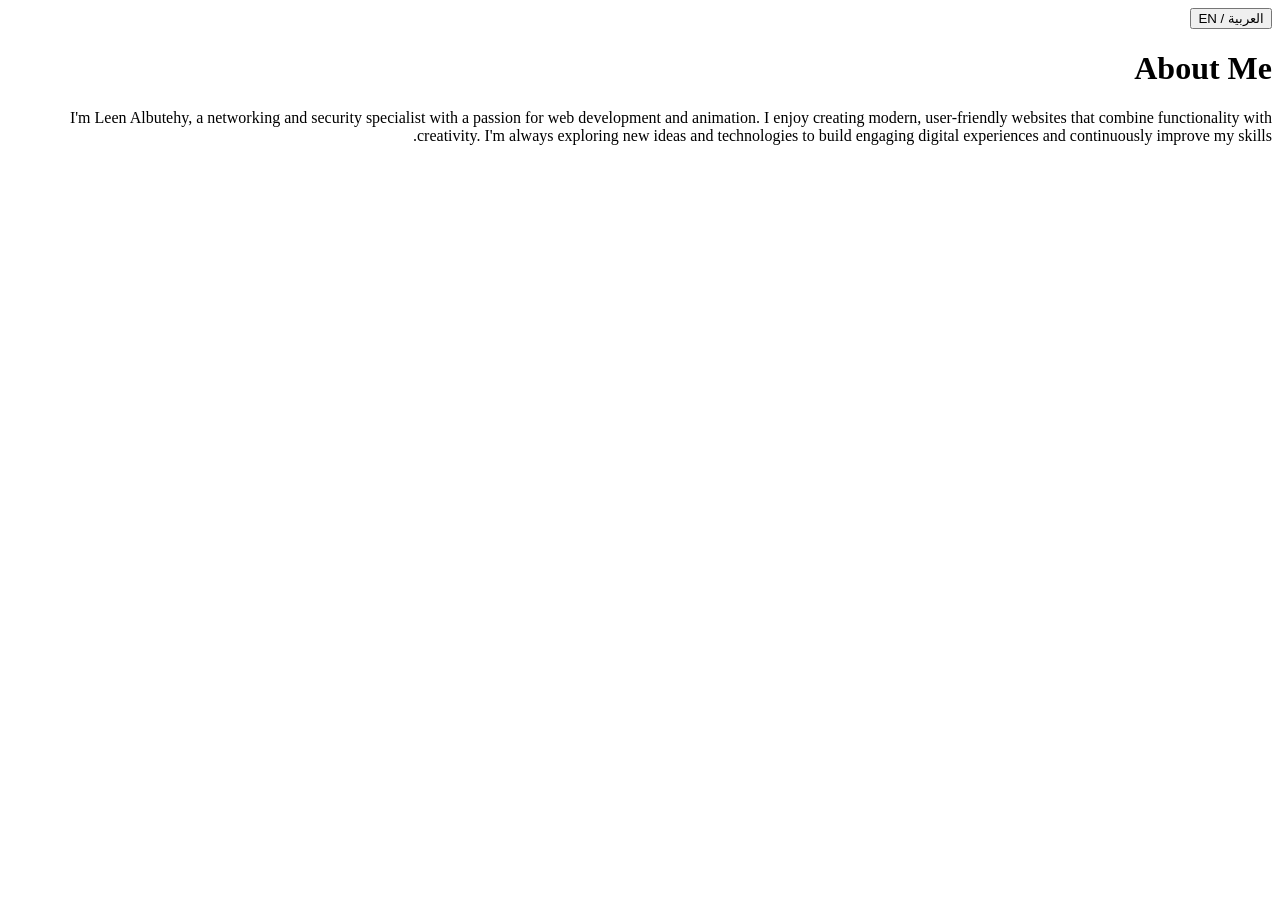
==== about.html @ 06b18717 "Upload website files" ====
<!DOCTYPE html>
<html lang="ar" dir="rtl">
<head>
    <meta charset="UTF-8">
    <title>About Me - Leen Albutehy</title>
    <link rel="stylesheet" href="style.css">
</head>
<body>
     <button id="lang-toggle">العربية / EN</button> 
     <h1 data-en="About Me" data-ar="نبذة عني">About Me</h1>
    <p data-en="I'm Leen Albutehy, a networking and security specialist with a passion for web development and animation. I enjoy creating modern, user-friendly websites that combine functionality with creativity. I'm always exploring new ideas and technologies to build engaging digital experiences and continuously improve my skills." data-ar="أنا لين البطحي، متخصصة في الشبكات والأمن السيبراني، ولدي شغف بتطوير المواقع الإلكترونية وتصميم الرسوم المتحركة. أستمتع بإنشاء مواقع عصرية وسهلة الاستخدام تجمع بين الأداء والإبداع. وأسعى دائمًا لاكتشاف أفكار وتقنيات جديدة لبناء تجارب رقمية مميزة وتطوير مهاراتي باستمرار.">I'm Leen Albutehy, a networking and security specialist with a passion for web development and animation. I enjoy creating modern, user-friendly websites that combine functionality with creativity. I'm always exploring new ideas and technologies to build engaging digital experiences and continuously improve my skills.</p>
    <script src="script.js"></script>
</body>
</html>
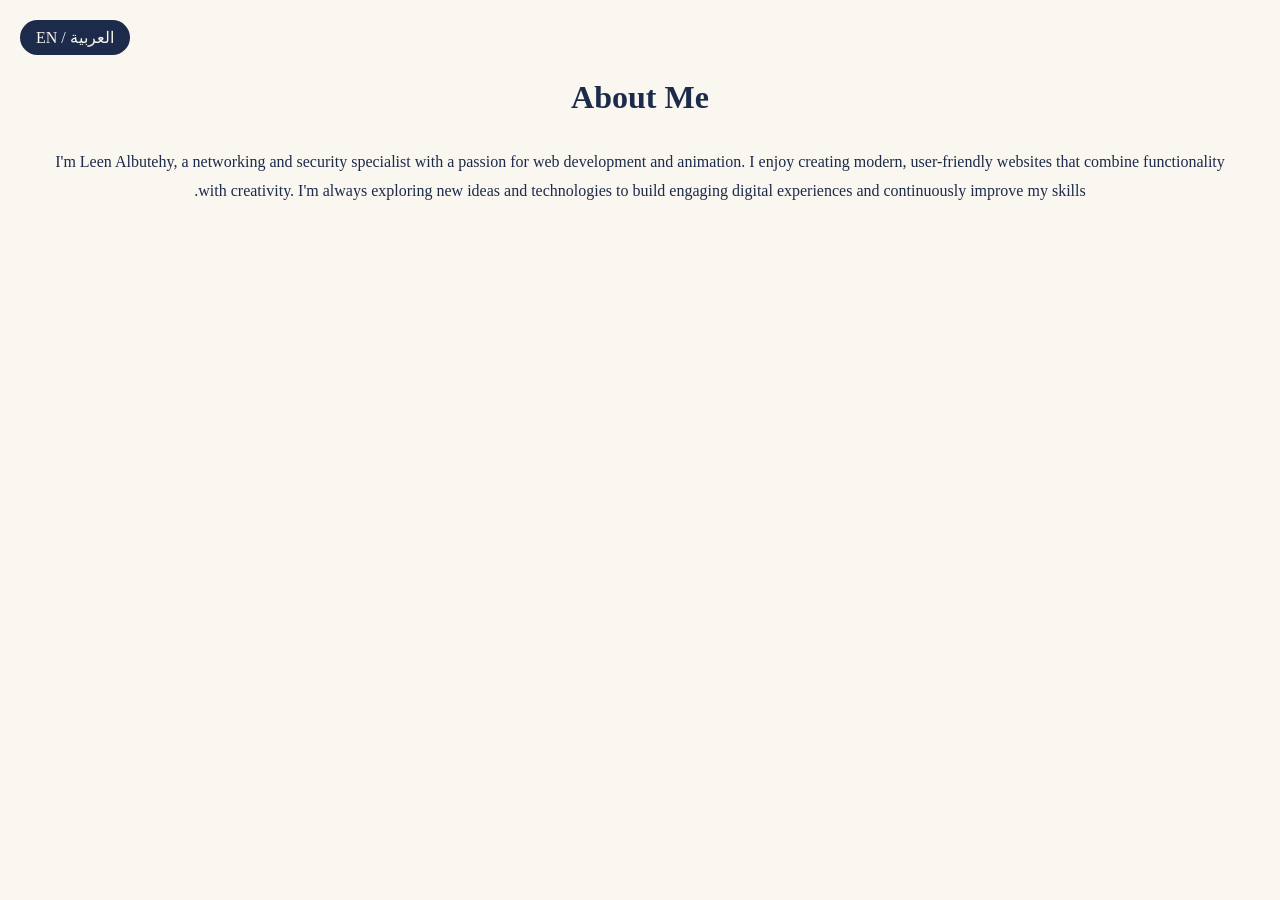
==== commit c056be25: "Update about.html" ====
--- a/about.html
+++ b/about.html
@@ -2,6 +2,7 @@
 <html lang="ar" dir="rtl">
 <head>
     <meta charset="UTF-8">
+    <meta name="viewport" content="width=device-width, initial-scale=1.0">
     <title>About Me - Leen Albutehy</title>
     <link rel="stylesheet" href="style.css">
 </head>
@@ -11,4 +12,4 @@
     <p data-en="I'm Leen Albutehy, a networking and security specialist with a passion for web development and animation. I enjoy creating modern, user-friendly websites that combine functionality with creativity. I'm always exploring new ideas and technologies to build engaging digital experiences and continuously improve my skills." data-ar="أنا لين البطحي، متخصصة في الشبكات والأمن السيبراني، ولدي شغف بتطوير المواقع الإلكترونية وتصميم الرسوم المتحركة. أستمتع بإنشاء مواقع عصرية وسهلة الاستخدام تجمع بين الأداء والإبداع. وأسعى دائمًا لاكتشاف أفكار وتقنيات جديدة لبناء تجارب رقمية مميزة وتطوير مهاراتي باستمرار.">I'm Leen Albutehy, a networking and security specialist with a passion for web development and animation. I enjoy creating modern, user-friendly websites that combine functionality with creativity. I'm always exploring new ideas and technologies to build engaging digital experiences and continuously improve my skills.</p>
     <script src="script.js"></script>
 </body>
-</html>+</html>
--- a/style.css
+++ b/style.css
@@ -0,0 +1,229 @@
+body {
+    background-color: #faf6f0;
+    color: #1c2b4a;
+    font-family: 'Georgia', serif;
+    padding: 40px;
+    padding-bottom: 0;
+    line-height: 1.8;
+    text-align: center;
+}
+
+a {
+    color: #1c2b4a;
+}
+h1 {
+    text-align: center;
+}
+button {
+    background-color: #1c2b4a;
+    color: #faf6f0;
+    border: none;
+    padding: 12px 30px;
+    font-family: 'Georgia', serif;
+    font-size: 16px;
+    border-radius: 25px;
+    cursor: pointer;
+}
+
+button:hover {
+    background-color: #6b5238;
+}
+h2 {
+    margin-top: 50px;
+    font-size: 24px;
+    letter-spacing: 1px;
+}
+
+ul {
+    list-style-type: none;
+    padding: 0;
+}
+
+li {
+    margin-bottom: 8px;
+}
+#contact-icons a {
+    font-size: 24px;
+    margin-left: 15px;
+    transition: color 0.3s;
+    color: #1c2b4a;
+}
+
+#contact-icons a:hover {
+    color: #4a3728;
+}
+#logo {
+    width: 240px;
+    display: block;
+    margin: 0 auto;
+}
+footer {
+    background-color: #1c2b4a;
+    color: #faf6f0;
+    text-align: center;
+    padding: 15px;
+    width: 100vw;
+    position: relative;
+    left: 50%;
+    right: 50%;
+    margin-left: -50vw;
+    margin-right: -50vw;
+    margin-top: 60px;
+    margin-bottom: 0;
+}
+footer h2 {
+    color: #faf6f0;
+}
+
+@keyframes fadeIn {
+    from {
+        opacity: 0;
+        transform: translateY(20px);
+    }
+    to {
+        opacity: 1;
+        transform: translateY(0);
+    }
+}
+
+#logo {
+    animation: fadeIn 1s ease-out;
+}
+
+body > p {
+    animation: fadeIn 1s ease-out 0.3s;
+    animation-fill-mode: backwards;
+}
+
+body > a {
+    animation: fadeIn 1s ease-out 0.6s;
+    animation-fill-mode: backwards;
+}
+
+h2 {
+    animation: fadeIn 1s ease-out;
+    animation-fill-mode: backwards;
+}
+#lang-toggle {
+    position: absolute;
+    top: 20px;
+    left: 20px;
+    background-color: #1c2b4a;
+    color: #faf6f0;
+    border: none;
+    padding: 8px 16px;
+    border-radius: 20px;
+    cursor: pointer;
+    font-family: 'Georgia', serif;
+}
+#menu-container {
+    position: absolute;
+    top: 20px;
+    right: 20px;
+}
+
+#menu-toggle {
+    background-color: #1c2b4a;
+    color: #faf6f0;
+    border: none;
+    padding: 8px 16px;
+    border-radius: 20px;
+    cursor: pointer;
+    font-size: 20px;
+}
+
+#menu-list {
+    display: none;
+    list-style-type: none;
+    padding: 10px;
+    margin-top: 10px;
+    background-color: #ffffff;
+    border: 1px solid #1c2b4a;
+    border-radius: 10px;
+    text-align: right;
+}
+
+#menu-list li {
+    padding: 8px 15px;
+    cursor: pointer;
+}
+
+#menu-list li:hover {
+    background-color: #faf6f0;
+}
+
+#menu-list.show {
+    display: block;
+}
+footer #contact-icons a {
+    color: #faf6f0;
+}
+#back-to-top {
+    position: fixed;
+    bottom: 30px;
+    right: 30px;
+    background-color: #1c2b4a;
+    color: #faf6f0;
+    border: none;
+    width: 45px;
+    height: 45px;
+    border-radius: 50%;
+    font-size: 20px;
+    cursor: pointer;
+    display: none;
+}
+
+#back-to-top.show {
+    display: block;
+}
+@media (max-width: 768px) {
+    body {
+        padding: 20px;
+    }
+
+    #logo {
+        width: 150px;
+    }
+
+    h1 {
+        font-size: 24px;
+    }
+
+h2 {
+    font-size: 20px;
+}
+
+h1 {
+    font-size: 28px;
+}
+p {
+    font-size: 18px;
+    padding: 0 15px;
+    line-height: 1.6;
+}
+
+    #menu-container {
+        top: 10px;
+        right: 10px;
+    }
+
+    #lang-toggle {
+        top: 10px;
+        left: 10px;
+        font-size: 14px;
+        padding: 6px 12px;
+    }
+
+    footer {
+        padding: 10px;
+    }
+
+#menu-list {
+    width: 150px;
+    position: absolute;
+    top: 45px;
+    right: 0;
+    background-color: #ffffff;
+    z-index: 10;
+}  
+}
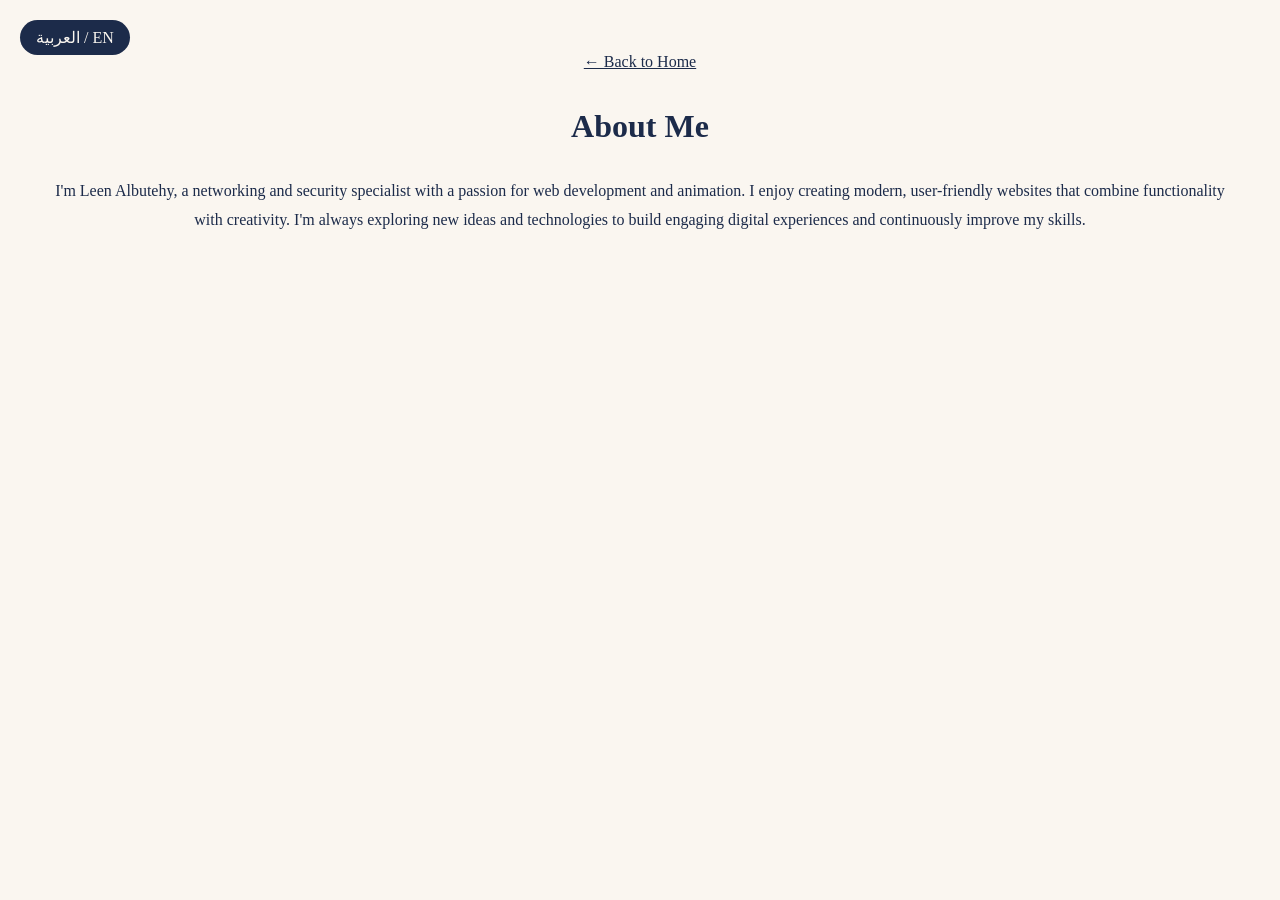
==== commit 3f2f6cdf: "Update about.html" ====
--- a/about.html
+++ b/about.html
@@ -7,6 +7,7 @@
     <link rel="stylesheet" href="style.css">
 </head>
 <body>
+    <a href="index.html" id="back-home">← Back to Home</a>
      <button id="lang-toggle">العربية / EN</button> 
      <h1 data-en="About Me" data-ar="نبذة عني">About Me</h1>
     <p data-en="I'm Leen Albutehy, a networking and security specialist with a passion for web development and animation. I enjoy creating modern, user-friendly websites that combine functionality with creativity. I'm always exploring new ideas and technologies to build engaging digital experiences and continuously improve my skills." data-ar="أنا لين البطحي، متخصصة في الشبكات والأمن السيبراني، ولدي شغف بتطوير المواقع الإلكترونية وتصميم الرسوم المتحركة. أستمتع بإنشاء مواقع عصرية وسهلة الاستخدام تجمع بين الأداء والإبداع. وأسعى دائمًا لاكتشاف أفكار وتقنيات جديدة لبناء تجارب رقمية مميزة وتطوير مهاراتي باستمرار.">I'm Leen Albutehy, a networking and security specialist with a passion for web development and animation. I enjoy creating modern, user-friendly websites that combine functionality with creativity. I'm always exploring new ideas and technologies to build engaging digital experiences and continuously improve my skills.</p>
